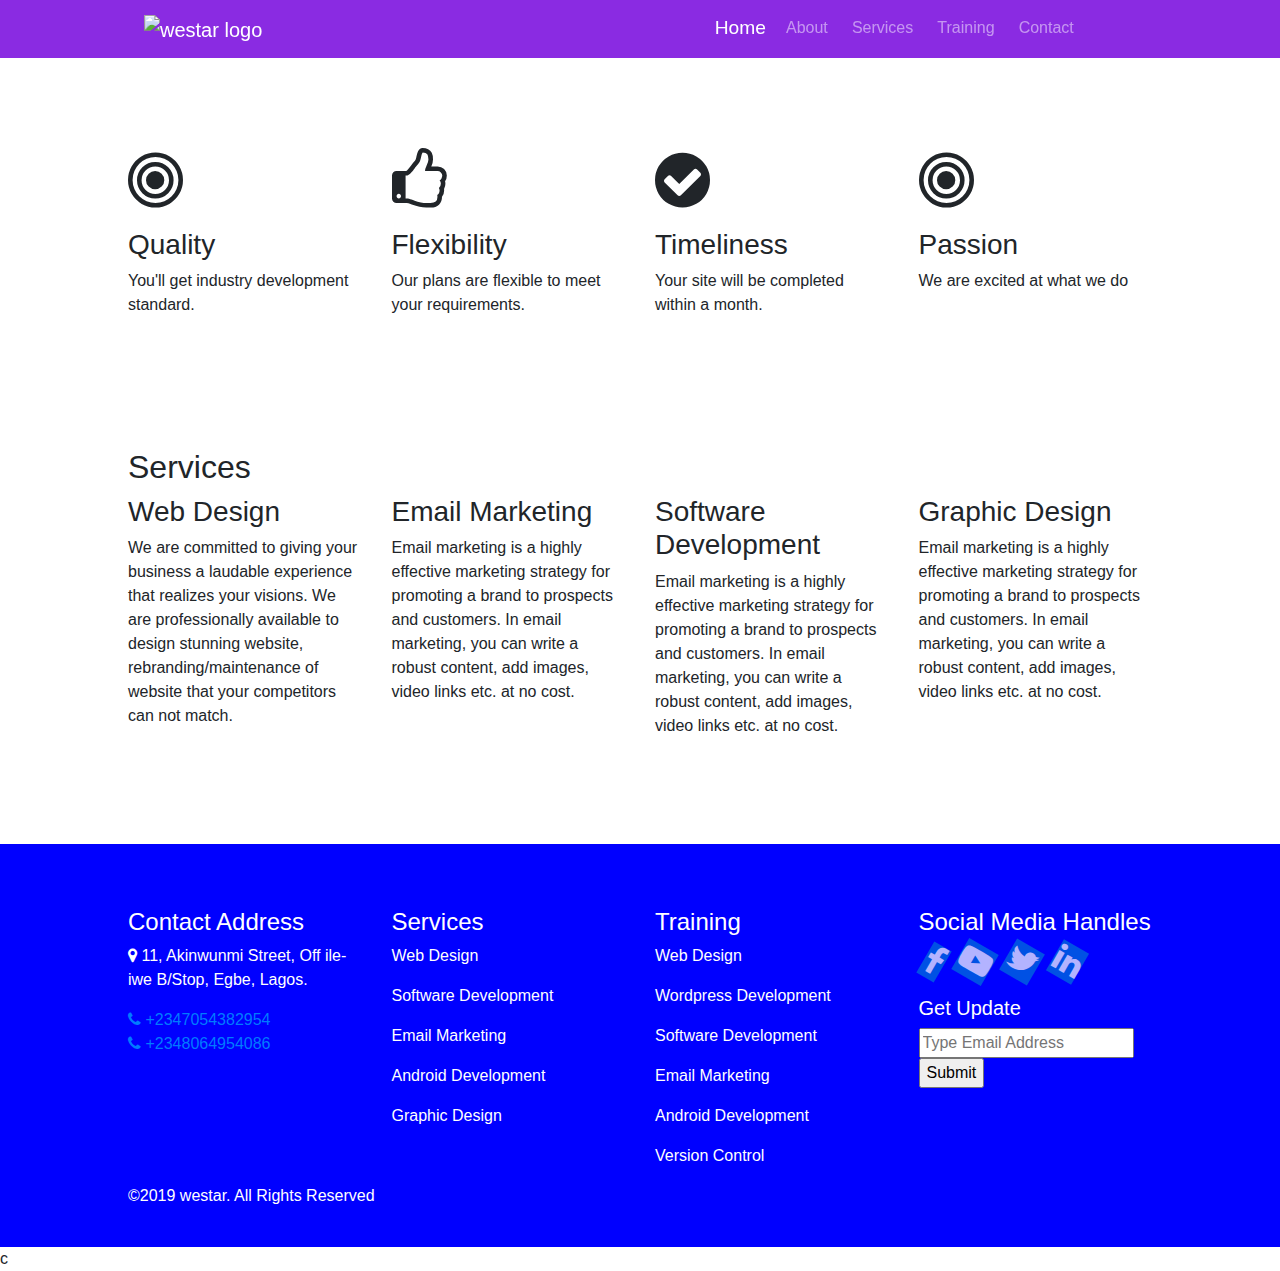
==== index.html @ 96678170 "This s the first commit pushed" ====
<!DOCTYPE html>
<html lang="en">
<head>
    <meta charset="UTF-8">
    <meta name="viewport" content="width=device-width, initial-scale=1.0">
    <meta http-equiv="X-UA-Compatible" content="ie=edge">
    <title>WEstar</title>
    <link rel="stylesheet" href="westar/bootstrap.css">
    <link rel="stylesheet" href="westar/animate/animate.css">
    <link rel="stylesheet" href="https://stackpath.bootstrapcdn.com/bootstrap/4.3.1/css/bootstrap.min.css" integrity="sha384-ggOyR0iXCbMQv3Xipma34MD+dH/1fQ784/j6cY/iJTQUOhcWr7x9JvoRxT2MZw1T" crossorigin="anonymous">
    <link rel="stylesheet" href="css/westar.css">
    <link rel="stylesheet" href="https://cdnjs.cloudflare.com/ajax/libs/animate.css/3.7.0/animate.min.css">
    <link href="https://stackpath.bootstrapcdn.com/font-awesome/4.7.0/css/font-awesome.min.css" rel="stylesheet" integrity="sha384-wvfXpqpZZVQGK6TAh5PVlGOfQNHSoD2xbE+QkPxCAFlNEevoEH3Sl0sibVcOQVnN" crossorigin="anonymous">
    
</head>
<body>
    
    <header  style="background-color: blueviolet">
        <div class="westarPadPage navgate">
            <nav class="navbar navbar-expand-md navbar-dark sticky-top">
                <a class="navbar-brand" href="index.html">
                <img class="westarLogo" src="logo6.png" alt="westar logo">
                </a>
                <button class="navbar-toggler" type="button" data-toggle="collapse" data-target="#collapsibleNavbar">
                <span class="navbar-toggler-icon"></span>
                </button>
                <div class="collapse navbar-collapse" id="collapsibleNavbar">
                <ul class="navbar-nav linkswapper offset-lg-6">
                        <li class="nav-item">
                            <a class="nav-link active" href="#">Home</a>
                        </li>
                        <li class="nav-item">
                            <a class="nav-link" href="#">About</a>
                        </li>
                        <li class="nav-item">
                            <a class="nav-link" href="#">Services</a>
                        </li>
                        <li class="nav-item">
                            <a class="nav-link" href="#">Training</a>
                        </li>
                        <!-- <li class="nav-item">
                            <a class="nav-link" href="#">Client</a>
                        </li> -->
                        <li class="nav-item">
                            <a class="nav-link" href="#">Contact</a>
                        </li>
                    </ul>
                </div>
            </nav>
        </div>
    </header>

    <section class="white-section" id="features">
        <div class="westarPadPage">
            <div class="row">                    

                <div class="feature-box col-lg-3 wow fadeInUp" data-wow-duration="1s" data-wow-delay="1s">
                    <p>
                        <i class="icon fa fa-bullseye fa-4x" aria-hidden="true"></i>
                    </p>
<!--
                    <h3 class="feature-title">Passion</h3>
                    <p>
                        We are excited at what we do
                    All our customers regularly commend us for the premium services we provided to them.
                    </p>
-->
                    <h3 class="feature-title">Quality</h3>
                    <p>
                        You'll get industry development standard. 
                    </p>
                </div>
                <div class="feature-box col-lg-3 wow fadeInUp" data-wow-duration="1s" data-wow-delay="1s">
                    <p>
                        <i class="icon fa fa-thumbs-o-up fa-4x" aria-hidden="true"></i>
                    </p>
<!--
                    <h3 class="feature-title">Guaranteed to work</h3>
                    <p>
                        Our stakeholders satisfied with the safety and security of their work/projects or get your money back.

                    </p>-->
                    <h3 class="feature-title">Flexibility</h3>
                    <p>
                        Our plans are flexible to meet your requirements.
                    </p>
                </div>

                <div class="feature-box col-lg-3">
                        <p>
                            <i class="icon fa fa-check-circle fa-4x wow fadeInUp" data-wow-duration="1s" data-wow-delay="1s" aria-hidden="true"></i>
                        </p>
<!--                    <h3 class="feature-title">Friendliness</h3>-->
<!--                    <p>We are very friendly to our customers that they always stay around.</p>-->
                    <h3 class="feature-title wow fadeInUp" data-wow-duration="1s" data-wow-delay="1s">Timeliness</h3>
                    <p>Your site will be completed within a month.</p>
                </div>
            
                <div class="feature-box col-lg-3 wow fadeInUp" data-wow-duration="1s" data-wow-delay="1s">
                    <p>
                        <i class="icon fa fa-bullseye fa-4x" aria-hidden="true"></i>
                    </p>

                    <h3 class="feature-title">Passion</h3>
                    <p>
                        We are excited at what we do
                    <!-- All our customers regularly commend us for the premium services we provided to them. -->
                    </p>

                </div>

            </div>  
        </div>
        
        

    </section>

    <section id="services">
        <div class="westarPadPage">
            <h2>Services</h2>
            <div class="row">

                <div class="col-lg-3">
                    <div class="services-container">
                        <div class="servicesign">

                        </div>
                        <div class="service_content">
                            <h3>Web Design</h3>
                            <p>
                                We are committed to giving your business a laudable experience that realizes your visions. We are professionally available to design stunning website, rebranding/maintenance of website that your competitors can not match. 
                            </p>
                        </div>
                    </div>
                </div>

                <div class="col-lg-3">
                    <div class="services-container">
                        <div class="servicesign">

                        </div>
                        <div class="service_content">
                            <h3>Email Marketing</h3>
                            <p>
                                Email marketing is a highly effective marketing strategy for promoting a brand to prospects and customers. In email marketing, you can write a robust content, add images, video links etc. at no cost.                            </p>
                        </div>
                    </div>
                </div>

                <div class="col-lg-3">
                    <div class="services-container">
                        <div class="servicesign">

                        </div>
                        <div class="service_content">
                            <h3>Software Development</h3>
                            <p>
                                Email marketing is a highly effective marketing strategy for promoting a brand to prospects and customers. In email marketing, you can write a robust content, add images, video links etc. at no cost.                            </p>
                        </div>
                    </div>
                </div>

                <div class="col-lg-3">
                    <div class="services-container">
                        <div class="servicesign">

                        </div>
                        <div class="service_content">
                            <h3>Graphic Design</h3>
                            <p>
                                Email marketing is a highly effective marketing strategy for promoting a brand to prospects and customers. In email marketing, you can write a robust content, add images, video links etc. at no cost.                            </p>
                        </div>
                    </div>
                </div>

            </div>
        </div>
    </section>

    <footer>
        <div class="westarPadPage">
            <div class="row">

                <div class="col-lg-3">
                    <div class="column_container">
                        <h4>Contact Address</h4>
                        <div class="westarDetails">
                            <p>
                                <i class="fa fa-map-marker" aria-hidden="true"></i>
                                11, Akinwunmi Street, Off ile-iwe B/Stop, Egbe, Lagos.
                            </p>
                            <p>
                                <a href="tel:+2347054382954">
                                    <i class="fa fa-phone" aria-hidden="true"></i> +2347054382954
                                </a> <br>
                                <a href="tel:+2348064954086">
                                    <i class="fa fa-phone" aria-hidden="true"></i> +2348064954086
                                </a>
                            </p>
                        </div>
                    </div>
                </div>

                <div class="col-lg-3">
                    <div class="column_container">
                        <h4>Services</h4>
                        <div class="westarDetails">
                            <p>Web Design</p>
                            <p>Software Development</p>
                            <p>Email Marketing</p>
                            <p>Android Development</p>
                            <p>Graphic Design</p>
                        </div>
                    </div>
                </div>

                <div class="col-lg-3">
                    <div class="column_container">
                        <h4>Training</h4>
                        <div class="westarDetails">
                            <p>Web Design</p>
                            <p>Wordpress Development</p>
                            <p>Software Development</p>
                            <p>Email Marketing</p>
                            <p>Android Development</p>
                            <p>Version Control</p>
                        </div>
                    </div>
                </div>

                <div class="col-lg-3">
                    <div class="column_container">
                        <h4>Social Media Handles</h4>
                        <div class="westarDetails">
                                <p class="socialmedia">
                                    <a href="http://" target="_blank" rel="noopener noreferrer">
                                        <i class="fa fa-facebook fa-2x" aria-hidden="true"></i></i>
                                    </a>
                                    <a href="http://" target="_blank fa-2x" rel="noopener noreferrer">
                                        <i class="fa fa-youtube-play fa-2x" aria-hidden="true"></i></i>
                                    </a>
                                    <a href="http://" target="_blank" rel="noopener noreferrer">
                                        <i class="fa fa-twitter fa-2x" aria-hidden="true"></i></i>
                                    </a>
                                    <a href="http://" target="_blank" rel="noopener noreferrer">
                                        <i class="fa fa-linkedin fa-2x" aria-hidden="true"></i></i>
                                    </a>
                                </p>
                        </div>
                        <h5>Get  Update</h5>
                        <form action="" method="post">
                            <input type="email" placeholder="Type Email Address">
                            <input type="submit" value="Submit">
                        </form>
                    </div>
                </div>

            </div>

            <div class="footnote">
                &copy;2019 westar. All Rights Reserved
            </div>
        </div>
    </footer>
c
    <!-- <script src="westar/jquery-3.4.0.js"></script>
    <script src="westar/popper.min.js"></script>
    <script src="westar/bootstrap.js"></script> -->
    <script src="westar/wow/wow.js"></script>
</body>
</html>
---- css/westar.css ----
/* General */
.westarPadPage {padding: 0 10%;}
section {margin: 5% 0; padding: 2% 0;}

/* Navigation */
.westarLogo {
    width: 80px;
    height: auto;
}

.linkswapper li {margin: 0 1.2%;}

.linkswapper a {
    border-bottom: 2px solid transparent;
    transition: all 1s;
    -webkit-transition: all 1s;
    -moz-transition: all 1s;
    -ms-transition: all 1s;
    -o-transition: all 1s;
    transform: scale(1.0);
    -webkit-transform: scale(1.0);
    -moz-transform: scale(1.0);
    -ms-transform: scale(1.0);
    -o-transform: scale(1.0);
}

.linkswapper a:hover {
    border-bottom: 2px solid #fff;
    transform: scale(1.4);
    -webkit-transform: scale(1.4);
    -moz-transform: scale(1.4);
    -ms-transform: scale(1.4);
    -o-transform: scale(1.4);
}
.linkswapper a.active {
    transform: scale(1.2);
    -webkit-transform: scale(1.2);
    -moz-transform: scale(1.2);
    -ms-transform: scale(1.2);
    -o-transform: scale(1.2);
}
/* .navgate {background-color: transparent;}
.navgate:hover {background-color: gold;} */

/* ================================
===  ABOUT PAGE  ==  ABOUT PAGE ===
================================== */

#aboutPageBanner {
    background: linear-gradient(rgba(148, 146, 146, 0.432), rgba(20, 20, 20, 0.849)), url(/img/ladyonmansion2.png)   no-repeat fixed;
    background-size: 100% 100%;
    /* max-height: 100vh; */
}

 #westarAboutBanner {
    color: #000;
    padding-bottom: 5%;
    /* text-align: center; */
}

.profilePicture {
    border: 1px solid gray;
    border-radius: 1%;
    -webkit-border-radius: 1%;
    -moz-border-radius: 1%;
    -ms-border-radius: 1%;
    -o-border-radius: 1%;
    /* padding: 4%; */
    position: relative;
}

/* .profilePicture img {
    transform: scale(1);
    -webkit-transform: scale(1);
    -moz-transform: scale(1);
    -ms-transform: scale(1);
    -o-transform: scale(1);
} */

/* .profilePicture:hover img {
    overflow: hidden;
    transform: scale(1.3);
    -webkit-transform: scale(1.3);
    -moz-transform: scale(1.3);
    -ms-transform: scale(1.3);
    -o-transform: scale(1.3);
} */


.profilePicture h4{padding-top: 4%;}

.profilePicture h4,
.profilePicture h6 {
    text-align: center;
}

.profileDescription{
    display: none;
    background-color: rgba(0, 0, 255, 0.342);
    position: absolute;
    width: 100%;
    height: 100%;
    top: 0;
}

.profilePicture:hover .profileDescription {display: block;}

.profileDescription:hover{
    background-color: rgba(0, 0, 255, 0.712);
}
.profileDescription p {
    text-align: center;
    transform: translate(-80%);
    -webkit-transform: translate(-80%);
    -moz-transform: translate(-80%);
    -ms-transform: translate(-80%);
    -o-transform: translate(-80%);
}

.profilePicture:hover .profileDescription p{
    margin-top: 60%;
    transform: translate(0%, 80%);
    -webkit-transform: translate(0%, 80%);
    -moz-transform: translate(0%, 80%);
    -ms-transform: translate(0%, 80%);
    -o-transform: translate(0%, 80%);
}


.profileDescription p a {
            background-color: #000;
            color: #fff;
            margin: 2%;
            padding: 5%;
            -webkit-animation: skew 3s infinite;
            animation: skew 3s infinite;
            -webkit-transform: skew(20deg);
            transform: skew(20deg);
            -webkit-animation-direction: alternate;
            animation-direction: alternate;
            opacity: .7;
            -moz-transform: skew(20deg);
            -ms-transform: skew(20deg);
            -o-transform: skew(20deg);
}


@-webkit-keyframes skew {
0% {
        -webkit-transform: skewX(20deg);
        transform: skewX(20deg);
        -moz-transform: skewX(20deg);
        -ms-transform: skewX(20deg);
        -o-transform: skewX(20deg);
}
100% {
        -webkit-transform: skewX(-20deg);
        transform: skewX(-20deg);
        -moz-transform: skewX(-20deg);
        -ms-transform: skewX(-20deg);
        -o-transform: skewX(-20deg);
    }
}



/* ================================
===  FOOTER  ==  FOOTER ===
================================== */

footer {
    background-color: blue;
    color: #fff;
    padding: 5% 0 3%;
}

.westarDetails p.socialmedia a {
          display: inline-block;
          background-color: #0074d9;
          /*height: 100px;
          width: 100px;
          font-size: 1px;
          */padding: 1px;
          color: white;
          margin-right: 5px;
          margin-left: 5px;
          -webkit-animation: roll 15s infinite;
          animation: roll 15s infinite;
          -webkit-transform: rotate(30deg);
          transform: rotate(30deg);
          opacity: .7;
          -moz-transform: rotate(30deg);
          -ms-transform: rotate(30deg);
          -o-transform: rotate(30deg);
}

@-webkit-keyframes roll {
  0% {
            -webkit-transform: rotate(0);
            transform: rotate(0);
            -moz-transform: rotate(0);
            -ms-transform: rotate(0);
            -o-transform: rotate(0);
}
  100% {
            -webkit-transform: rotate(360deg);
            transform: rotate(360deg);
            -moz-transform: rotate(360deg);
            -ms-transform: rotate(360deg);
            -o-transform: rotate(360deg);
}
}

@keyframes roll {
  0% {
            -webkit-transform: rotate(0);
            transform: rotate(0);
            -moz-transform: rotate(0);
            -ms-transform: rotate(0);
            -o-transform: rotate(0);
}
  100% {
            -webkit-transform: rotate(360deg);
            transform: rotate(360deg);
            -moz-transform: rotate(360deg);
            -ms-transform: rotate(360deg);
            -o-transform: rotate(360deg);
}
}
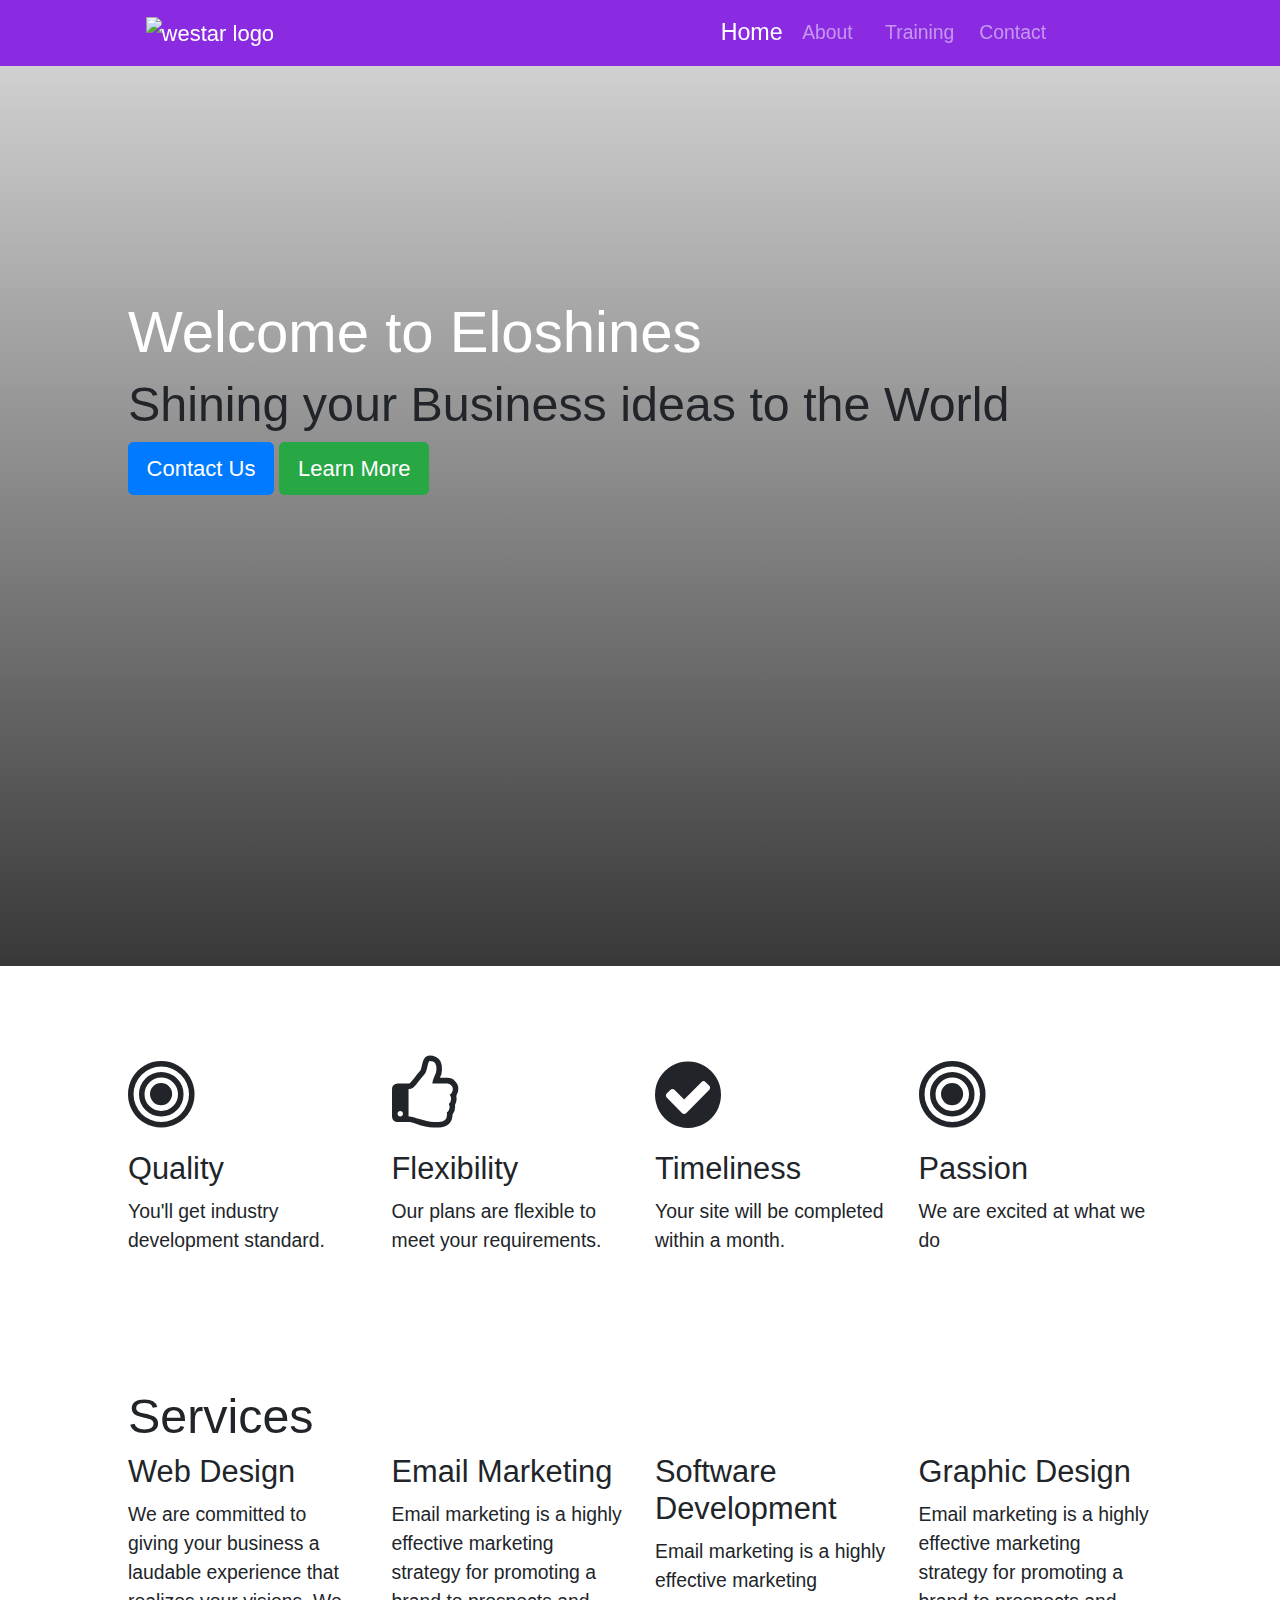
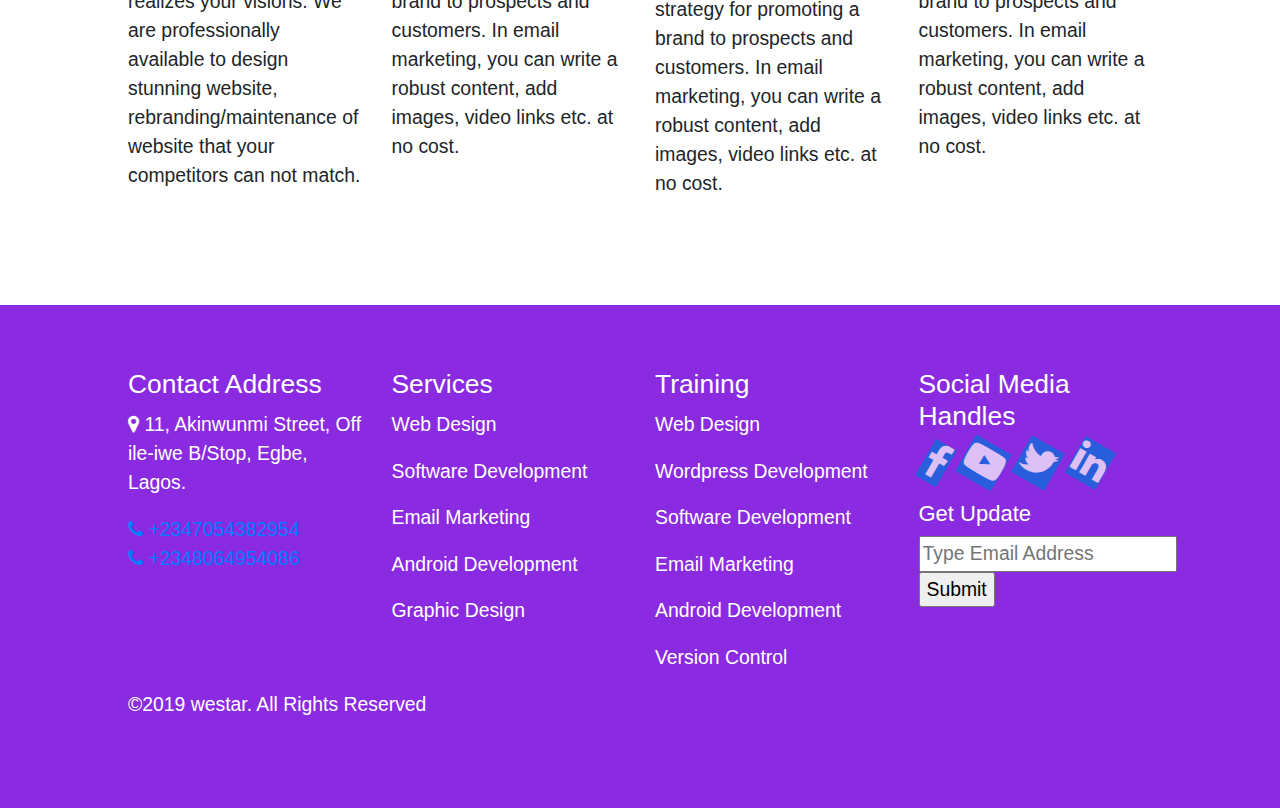
==== commit 49187c07: "First sketch drafted" ====
--- a/index.html
+++ b/index.html
@@ -19,36 +19,47 @@
         <div class="westarPadPage navgate">
             <nav class="navbar navbar-expand-md navbar-dark sticky-top">
                 <a class="navbar-brand" href="index.html">
-                <img class="westarLogo" src="logo6.png" alt="westar logo">
-                </a>
+                        <img class="westarLogo" src="weshinelogo.PNG" alt="westar logo">
+                    </a>
                 <button class="navbar-toggler" type="button" data-toggle="collapse" data-target="#collapsibleNavbar">
                 <span class="navbar-toggler-icon"></span>
                 </button>
                 <div class="collapse navbar-collapse" id="collapsibleNavbar">
                 <ul class="navbar-nav linkswapper offset-lg-6">
                         <li class="nav-item">
-                            <a class="nav-link active" href="#">Home</a>
-                        </li>
-                        <li class="nav-item">
-                            <a class="nav-link" href="#">About</a>
-                        </li>
-                        <li class="nav-item">
-                            <a class="nav-link" href="#">Services</a>
-                        </li>
-                        <li class="nav-item">
-                            <a class="nav-link" href="#">Training</a>
+                            <a class="nav-link active" href="index.html">Home</a>
+                        </li>
+                        <li class="nav-item">
+                            <a class="nav-link" href="about_us.html">About</a>
+                        </li>
+                        <li class="nav-item">
+                            <!-- <a class="nav-link" href="#">Services</a> -->
+                        </li>
+                        <li class="nav-item">
+                            <a class="nav-link" href="training.html">Training</a>
                         </li>
                         <!-- <li class="nav-item">
                             <a class="nav-link" href="#">Client</a>
                         </li> -->
                         <li class="nav-item">
-                            <a class="nav-link" href="#">Contact</a>
+                            <a class="nav-link" href="contact.html">Contact</a>
                         </li>
                     </ul>
                 </div>
             </nav>
         </div>
     </header>
+
+    <section id="homebanner">
+        <div class="westarPadPage">
+            <h1 class="padH1">Welcome to Eloshines</h1>
+            <h2 class="smal">Shining your Business ideas to the World</h2>
+            <p>
+                <a class="btn btn-lg btn-primary" href="contact.html">Contact Us</a>
+                <a class="btn btn-lg btn-success" href="#">Learn More</a>
+            </p>
+        </div>
+    </section>
 
     <section class="white-section" id="features">
         <div class="westarPadPage">
@@ -263,10 +274,10 @@
             </div>
         </div>
     </footer>
-c
-    <!-- <script src="westar/jquery-3.4.0.js"></script>
+
+    <script src="westar/jquery-3.4.0.js"></script>
     <script src="westar/popper.min.js"></script>
-    <script src="westar/bootstrap.js"></script> -->
+    <script src="westar/bootstrap.js"></script>
     <script src="westar/wow/wow.js"></script>
 </body>
 </html>--- a/css/westar.css
+++ b/css/westar.css
@@ -1,6 +1,21 @@
 /* General */
+/* blueviolet */
+body,
+html {
+    font-family: Arial, Helvetica, sans-serif;
+    font-size: 1.1em;
+    letter-spacing: 1.5;
+    line-height: 1.5;
+    word-wrap: break-word;
+}
+
+h1 {font-size: 300%;}
+h2{font-size: 250%;}
 .westarPadPage {padding: 0 10%;}
 section {margin: 5% 0; padding: 2% 0;}
+/* .col-*{
+    margin: 2% 0;
+} */
 
 /* Navigation */
 .westarLogo {
@@ -39,8 +54,55 @@
     -ms-transform: scale(1.2);
     -o-transform: scale(1.2);
 }
+@media  screen and (max-width:790px){
+    .linkswapper a {
+        border-bottom: 2px solid transparent;
+        transition: all 1s;
+        -webkit-transition: all 1s;
+        -moz-transition: all 1s;
+        -ms-transition: all 1s;
+        -o-transition: all 1s;
+        transform: scale(1.0);
+        -webkit-transform: scale(1.0);
+        -moz-transform: scale(1.0);
+        -ms-transform: scale(1.0);
+        -o-transform: scale(1.0);
+    }
+    
+    .linkswapper a:hover {
+        border-bottom: 2px solid #fff;
+        transform: scale(0.95);
+        -webkit-transform: scale(0.95);
+        -moz-transform: scale(0.95);
+        -ms-transform: scale(0.95);
+        -o-transform: scale(0.95);
+}
+    .linkswapper a.active {
+        transform: scale(1);
+        -webkit-transform: scale(1);
+        -moz-transform: scale(1);
+        -ms-transform: scale(1);
+        -o-transform: scale(1);
+}
+}
 /* .navgate {background-color: transparent;}
 .navgate:hover {background-color: gold;} */
+
+
+/* ================================
+===  HOME PAGE  ==  HOME PAGE ===
+================================== */
+.padH1 {
+    padding-top: 20%;
+    color: #fff;
+}
+#homebanner{
+    margin-top: 0;
+    background: linear-gradient(rgba(148, 146, 146, 0.432), rgba(20, 20, 20, 0.849)), url(/img/ladyonmansion2.png)   no-repeat fixed;
+    background-size: 100% 100%;
+    min-height: 100vh;
+}
+
 
 /* ================================
 ===  ABOUT PAGE  ==  ABOUT PAGE ===
@@ -49,11 +111,10 @@
 #aboutPageBanner {
     background: linear-gradient(rgba(148, 146, 146, 0.432), rgba(20, 20, 20, 0.849)), url(/img/ladyonmansion2.png)   no-repeat fixed;
     background-size: 100% 100%;
-    /* max-height: 100vh; */
 }
 
  #westarAboutBanner {
-    color: #000;
+    color: #fff;
     padding-bottom: 5%;
     /* text-align: center; */
 }
@@ -126,7 +187,9 @@
     -o-transform: translate(0%, 80%);
 }
 
-
+.profileDescription p a:hover {
+    background-color: transparent;
+}
 .profileDescription p a {
             background-color: #000;
             color: #fff;
@@ -144,6 +207,22 @@
             -o-transform: skew(20deg);
 }
 
+@keyframes skew {
+    0% {
+            -webkit-transform: skewX(20deg);
+            transform: skewX(20deg);
+            -moz-transform: skewX(20deg);
+            -ms-transform: skewX(20deg);
+            -o-transform: skewX(20deg);
+    }
+    100% {
+            -webkit-transform: skewX(-20deg);
+            transform: skewX(-20deg);
+            -moz-transform: skewX(-20deg);
+            -ms-transform: skewX(-20deg);
+            -o-transform: skewX(-20deg);
+        }
+    }
 
 @-webkit-keyframes skew {
 0% {
@@ -163,15 +242,18 @@
 }
 
 
-
+#warri {
+    margin-top: 0;
+    padding-top: 0;
+}
 /* ================================
 ===  FOOTER  ==  FOOTER ===
 ================================== */
 
 footer {
-    background-color: blue;
+    background-color: blueviolet;
     color: #fff;
-    padding: 5% 0 3%;
+    padding: 5% 0 7%;
 }
 
 .westarDetails p.socialmedia a {
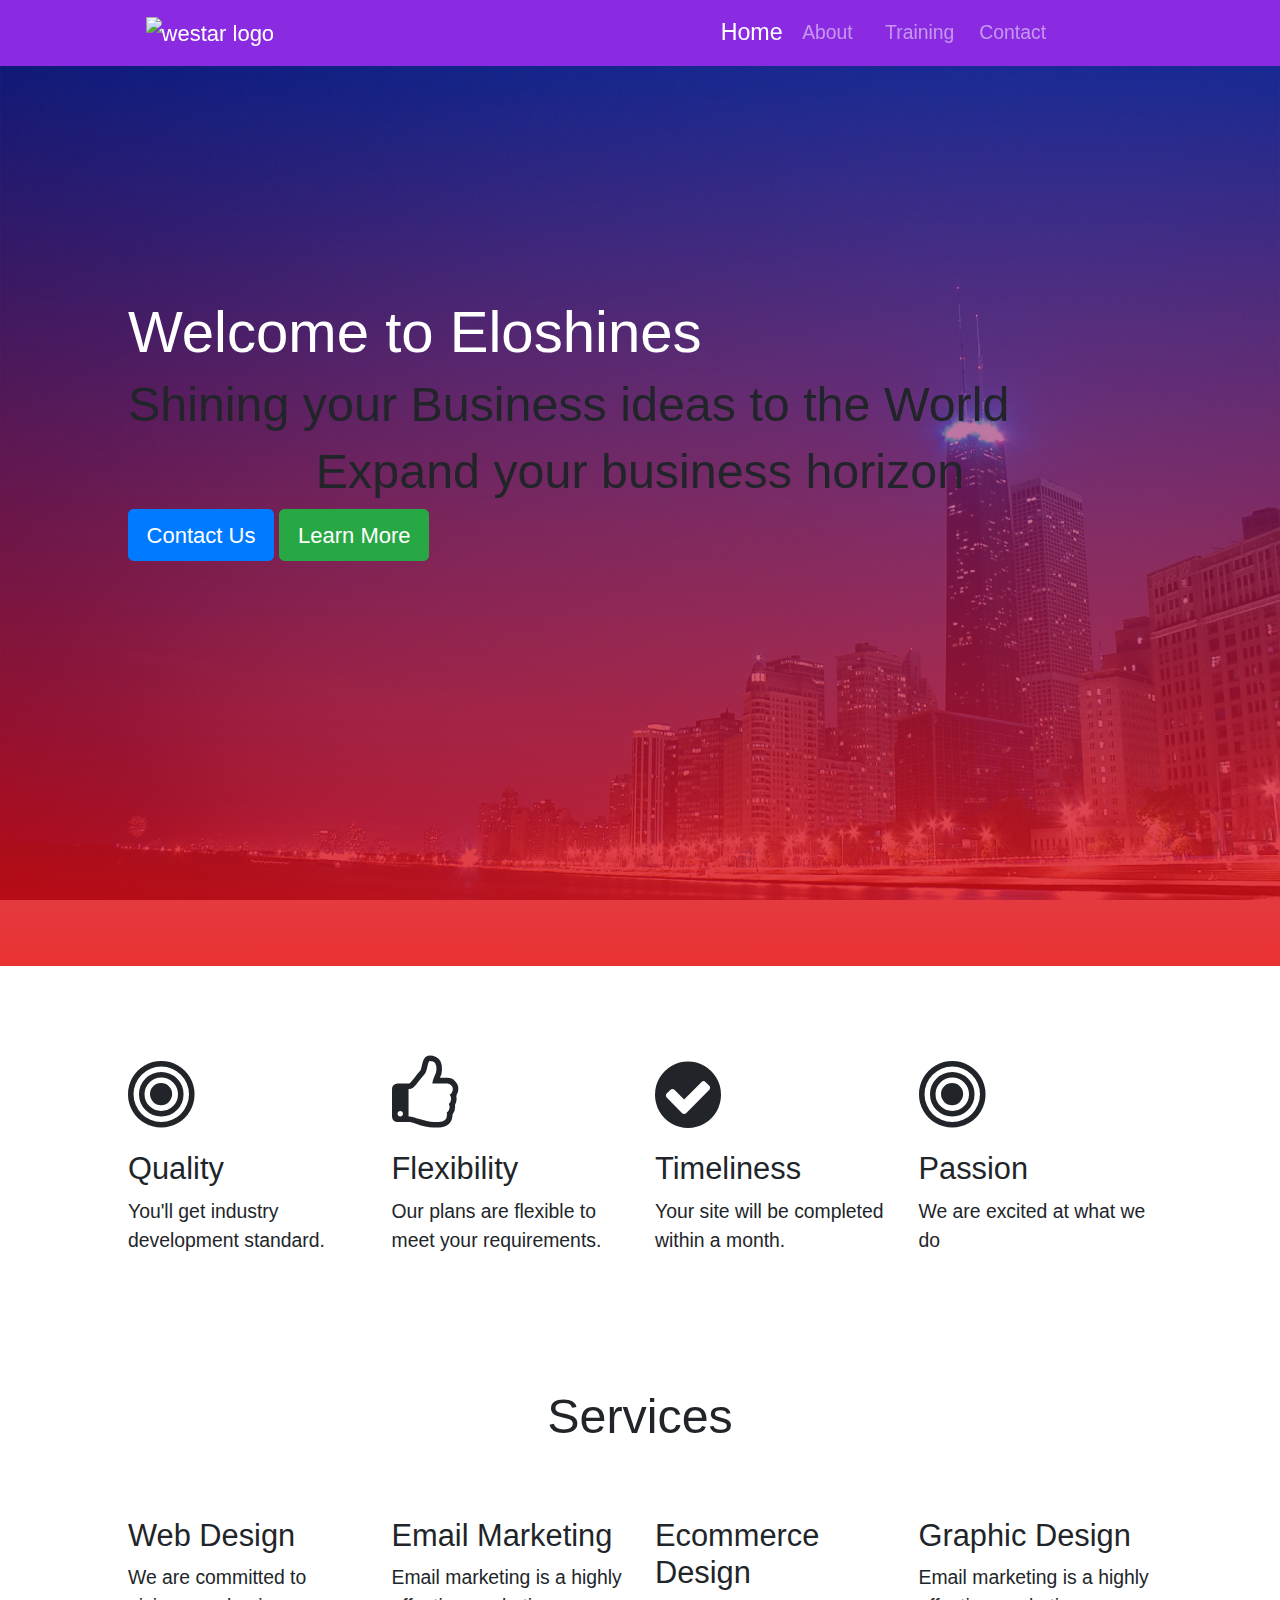
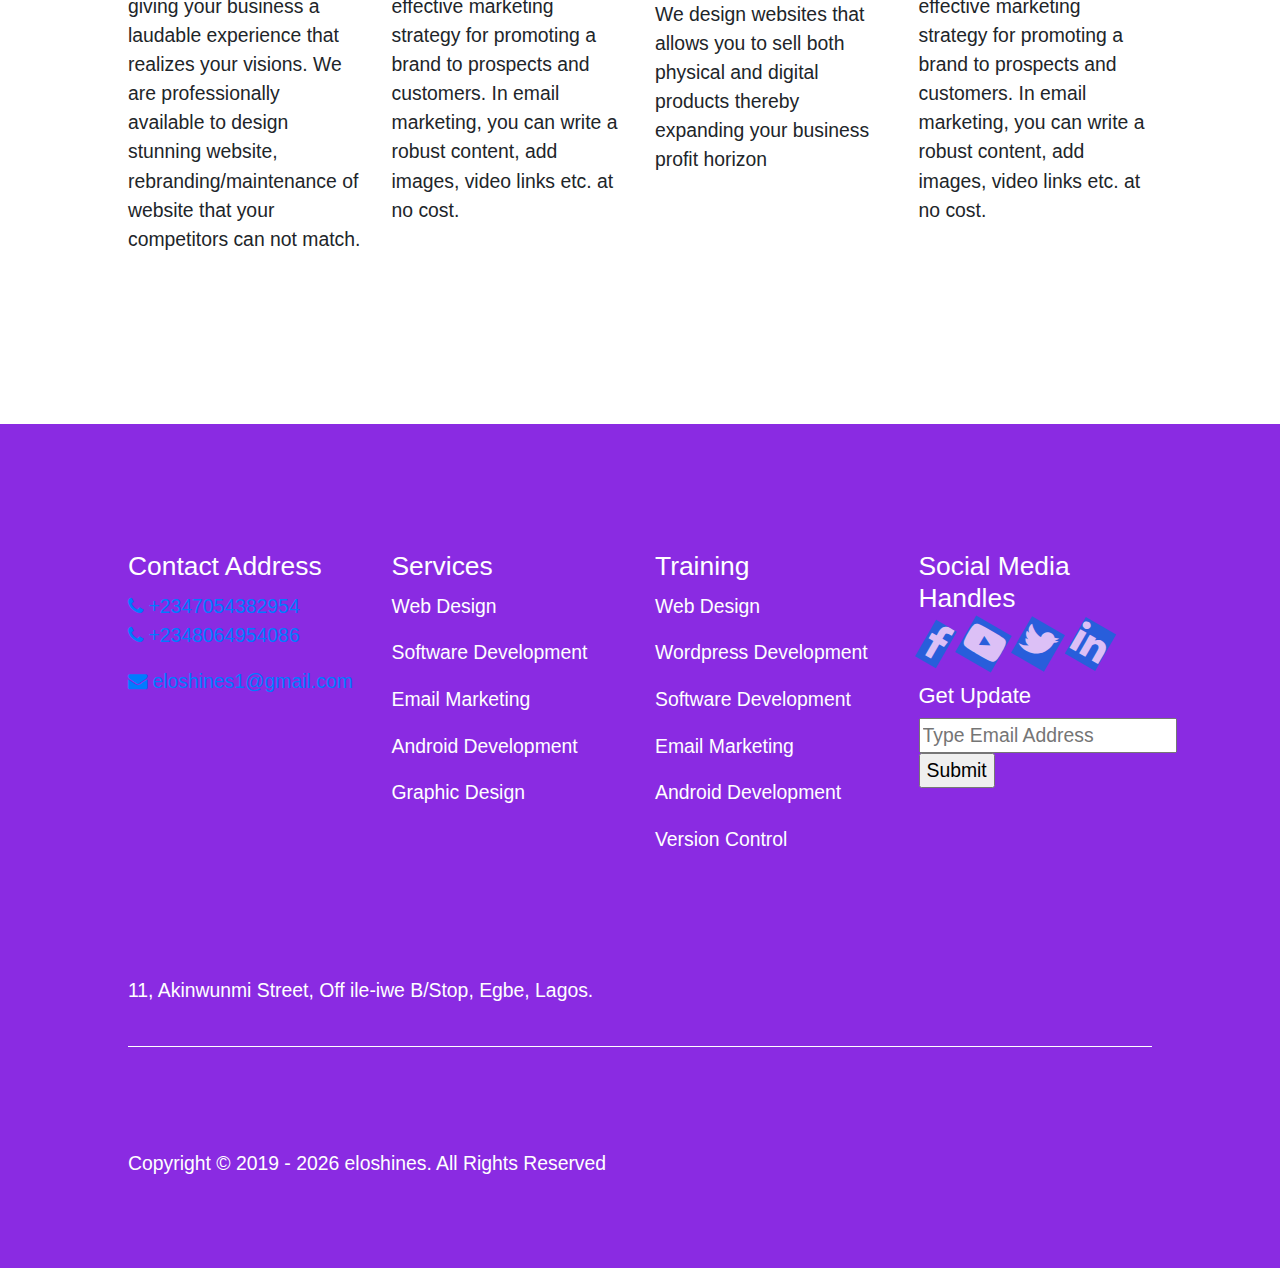
==== commit a4130391: "First dns connect" ====
--- a/index.html
+++ b/index.html
@@ -4,7 +4,7 @@
     <meta charset="UTF-8">
     <meta name="viewport" content="width=device-width, initial-scale=1.0">
     <meta http-equiv="X-UA-Compatible" content="ie=edge">
-    <title>WEstar</title>
+    <title>Eloshines | Home</title>
     <link rel="stylesheet" href="westar/bootstrap.css">
     <link rel="stylesheet" href="westar/animate/animate.css">
     <link rel="stylesheet" href="https://stackpath.bootstrapcdn.com/bootstrap/4.3.1/css/bootstrap.min.css" integrity="sha384-ggOyR0iXCbMQv3Xipma34MD+dH/1fQ784/j6cY/iJTQUOhcWr7x9JvoRxT2MZw1T" crossorigin="anonymous">
@@ -54,6 +54,7 @@
         <div class="westarPadPage">
             <h1 class="padH1">Welcome to Eloshines</h1>
             <h2 class="smal">Shining your Business ideas to the World</h2>
+            <h2 class="text-center">Expand your business horizon</h2>
             <p>
                 <a class="btn btn-lg btn-primary" href="contact.html">Contact Us</a>
                 <a class="btn btn-lg btn-success" href="#">Learn More</a>
@@ -65,7 +66,7 @@
         <div class="westarPadPage">
             <div class="row">                    
 
-                <div class="feature-box col-lg-3 wow fadeInUp" data-wow-duration="1s" data-wow-delay="1s">
+                <div class="feature-box col-lg-3 col-sm-6 wow fadeInUp" data-wow-duration="1s" data-wow-delay="1s">
                     <p>
                         <i class="icon fa fa-bullseye fa-4x" aria-hidden="true"></i>
                     </p>
@@ -81,7 +82,7 @@
                         You'll get industry development standard. 
                     </p>
                 </div>
-                <div class="feature-box col-lg-3 wow fadeInUp" data-wow-duration="1s" data-wow-delay="1s">
+                <div class="feature-box col-lg-3 col-sm-6 wow fadeInUp" data-wow-duration="1s" data-wow-delay="1s">
                     <p>
                         <i class="icon fa fa-thumbs-o-up fa-4x" aria-hidden="true"></i>
                     </p>
@@ -97,7 +98,7 @@
                     </p>
                 </div>
 
-                <div class="feature-box col-lg-3">
+                <div class="feature-box col-lg-3 col-sm-6">
                         <p>
                             <i class="icon fa fa-check-circle fa-4x wow fadeInUp" data-wow-duration="1s" data-wow-delay="1s" aria-hidden="true"></i>
                         </p>
@@ -107,7 +108,7 @@
                     <p>Your site will be completed within a month.</p>
                 </div>
             
-                <div class="feature-box col-lg-3 wow fadeInUp" data-wow-duration="1s" data-wow-delay="1s">
+                <div class="feature-box col-lg-3 col-sm-6 wow fadeInUp" data-wow-duration="1s" data-wow-delay="1s">
                     <p>
                         <i class="icon fa fa-bullseye fa-4x" aria-hidden="true"></i>
                     </p>
@@ -129,10 +130,10 @@
 
     <section id="services">
         <div class="westarPadPage">
-            <h2>Services</h2>
+            <h2 class="text-center">Services</h2>
             <div class="row">
 
-                <div class="col-lg-3">
+                <div class="col-lg-3 col-md-6 col-sm-6 grid-gap">
                     <div class="services-container">
                         <div class="servicesign">
 
@@ -146,7 +147,7 @@
                     </div>
                 </div>
 
-                <div class="col-lg-3">
+                <div class="col-lg-3 col-md-6 col-sm-6 grid-gap">
                     <div class="services-container">
                         <div class="servicesign">
 
@@ -159,20 +160,21 @@
                     </div>
                 </div>
 
-                <div class="col-lg-3">
+                <div class="col-lg-3 col-md-6 col-sm-6 grid-gap">
                     <div class="services-container">
                         <div class="servicesign">
 
                         </div>
                         <div class="service_content">
-                            <h3>Software Development</h3>
-                            <p>
-                                Email marketing is a highly effective marketing strategy for promoting a brand to prospects and customers. In email marketing, you can write a robust content, add images, video links etc. at no cost.                            </p>
-                        </div>
-                    </div>
-                </div>
-
-                <div class="col-lg-3">
+                            <h3>Ecommerce Design</h3>
+                            <p>
+                                We design websites that allows you to sell both physical and digital products thereby expanding your business profit horizon
+                            </p>
+                        </div>
+                    </div>
+                </div>
+
+                <div class="col-lg-3 col-md-6 col-sm-6 grid-gap">
                     <div class="services-container">
                         <div class="servicesign">
 
@@ -193,14 +195,14 @@
         <div class="westarPadPage">
             <div class="row">
 
-                <div class="col-lg-3">
+                <div class="col-lg-3 grid-gap">
                     <div class="column_container">
                         <h4>Contact Address</h4>
                         <div class="westarDetails">
-                            <p>
+                            <!-- <p>
                                 <i class="fa fa-map-marker" aria-hidden="true"></i>
                                 11, Akinwunmi Street, Off ile-iwe B/Stop, Egbe, Lagos.
-                            </p>
+                            </p> -->
                             <p>
                                 <a href="tel:+2347054382954">
                                     <i class="fa fa-phone" aria-hidden="true"></i> +2347054382954
@@ -209,11 +211,17 @@
                                     <i class="fa fa-phone" aria-hidden="true"></i> +2348064954086
                                 </a>
                             </p>
-                        </div>
-                    </div>
-                </div>
-
-                <div class="col-lg-3">
+                            <p>
+                                <a href="mailto:eloshines1@gmail.com">
+                                    <i class="fa fa-envelope" aria-hidden="true"></i> 
+                                    eloshines1@gmail.com
+                                </a>
+                            </p>
+                        </div>
+                    </div>
+                </div>
+
+                <div class="col-lg-3 grid-gap">
                     <div class="column_container">
                         <h4>Services</h4>
                         <div class="westarDetails">
@@ -226,7 +234,7 @@
                     </div>
                 </div>
 
-                <div class="col-lg-3">
+                <div class="col-lg-3 grid-gap">
                     <div class="column_container">
                         <h4>Training</h4>
                         <div class="westarDetails">
@@ -240,7 +248,7 @@
                     </div>
                 </div>
 
-                <div class="col-lg-3">
+                <div class="col-lg-3 grid-gap">
                     <div class="column_container">
                         <h4>Social Media Handles</h4>
                         <div class="westarDetails">
@@ -269,9 +277,18 @@
 
             </div>
 
+            <div class="home-address">
+                    11, Akinwunmi Street, Off ile-iwe B/Stop, Egbe, Lagos.
+            </div>
+
             <div class="footnote">
-                &copy;2019 westar. All Rights Reserved
+                Copyright &copy; 2019 -
+                <script>
+                    document.write(new Date().getFullYear())
+                </script>
+                 eloshines. All Rights Reserved
             </div>
+
         </div>
     </footer>
 
--- a/css/westar.css
+++ b/css/westar.css
@@ -13,11 +13,15 @@
 h2{font-size: 250%;}
 .westarPadPage {padding: 0 10%;}
 section {margin: 5% 0; padding: 2% 0;}
-/* .col-*{
-    margin: 2% 0;
+.grid-gap{
+    margin: 6% auto;
+}
+
+/* Navigation */
+
+/* .navbar-toggler-icon{
+    color: #000;
 } */
-
-/* Navigation */
 .westarLogo {
     width: 80px;
     height: auto;
@@ -98,7 +102,10 @@
 }
 #homebanner{
     margin-top: 0;
-    background: linear-gradient(rgba(148, 146, 146, 0.432), rgba(20, 20, 20, 0.849)), url(/img/ladyonmansion2.png)   no-repeat fixed;
+    background: -webkit-linear-gradient(rgba(37, 50, 223, 0.43), rgba(230, 13, 13, 0.85)), url(../img/home.jpg)  no-repeat fixed;
+    background: -moz-linear-gradient(rgba(37, 50, 223, 0.43), rgba(230, 13, 13, 0.85)), url(../img/home.jpg)  no-repeat fixed;
+    background: -o-linear-gradient(rgba(37, 50, 223, 0.43), rgba(230, 13, 13, 0.85)), url(../img/home.jpg)  no-repeat fixed;
+    background: linear-gradient(rgba(37, 50, 223, 0.43), rgba(230, 13, 13, 0.85)), url(../img/home.jpg)  no-repeat fixed;
     background-size: 100% 100%;
     min-height: 100vh;
 }
@@ -109,7 +116,7 @@
 ================================== */
 
 #aboutPageBanner {
-    background: linear-gradient(rgba(148, 146, 146, 0.432), rgba(20, 20, 20, 0.849)), url(/img/ladyonmansion2.png)   no-repeat fixed;
+    background: linear-gradient(rgba(37, 50, 223, 0.43), rgba(230, 13, 13, 0.85)), url(../img/contact.jpeg)   no-repeat fixed;
     background-size: 100% 100%;
 }
 
@@ -117,6 +124,11 @@
     color: #fff;
     padding-bottom: 5%;
     /* text-align: center; */
+}
+
+.westarAboutDetails {
+    height: 150px;
+    overflow: scroll;
 }
 
 .profilePicture {
@@ -295,17 +307,27 @@
 
 @keyframes roll {
   0% {
-            -webkit-transform: rotate(0);
-            transform: rotate(0);
-            -moz-transform: rotate(0);
-            -ms-transform: rotate(0);
-            -o-transform: rotate(0);
-}
+        -webkit-transform: rotate(0);
+        transform: rotate(0);
+        -moz-transform: rotate(0);
+        -ms-transform: rotate(0);
+        -o-transform: rotate(0);
+    }
   100% {
             -webkit-transform: rotate(360deg);
             transform: rotate(360deg);
             -moz-transform: rotate(360deg);
             -ms-transform: rotate(360deg);
             -o-transform: rotate(360deg);
-}
+        }
+}
+
+.home-address{
+    /* border-top: #fff solid 1px; */
+    border-bottom: #fff solid 1px;
+    padding: 4% 0;
+}
+
+.footnote{
+    margin-top: 10%;
 }